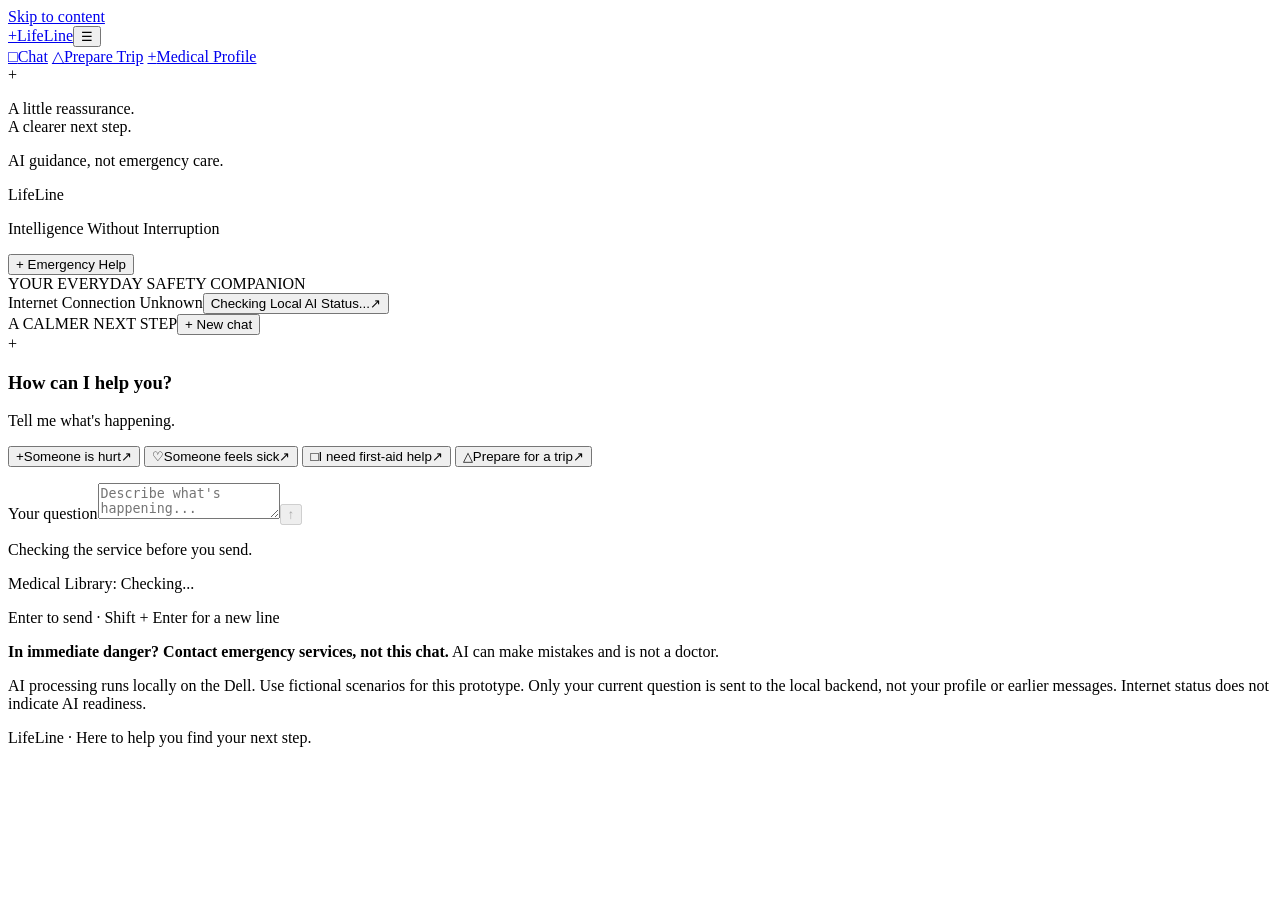
==== web/index.html @ e6ffdc16 "Add LifeLine frontend and local-only inference backend" ====
<!doctype html>
<html lang="en">
<head>
  <meta charset="utf-8">
  <meta name="viewport" content="width=device-width, initial-scale=1">
  <meta name="theme-color" content="#173e35">
  <title>LifeLine | Here to Help</title>
  <link rel="stylesheet" href="/assets/styles.css">
  <script src="/assets/api.js" defer></script>
  <script src="/assets/app.js" defer></script>
</head>
<body data-connectivity="unknown">
  <a class="skip-link" href="#main">Skip to content</a>
  <div class="app-shell" id="app-shell">
    <aside class="sidebar" aria-label="LifeLine navigation">
      <div class="sidebar-top"><a class="brand" href="#chat" aria-label="LifeLine Chat"><span class="brand-mark" aria-hidden="true">+</span><span class="brand-name">LifeLine</span></a><button id="sidebar-toggle" class="icon-button" type="button" aria-label="Collapse sidebar" aria-expanded="true" aria-controls="main-nav"><span aria-hidden="true">&#9776;</span></button></div>
      <nav id="main-nav" aria-label="Main navigation">
        <a class="nav-item active" href="#chat" data-screen="chat" aria-current="page"><span class="nav-icon" aria-hidden="true">&#9633;</span><span class="nav-label">Chat</span></a>
        <a class="nav-item" href="#trip" data-screen="trip"><span class="nav-icon" aria-hidden="true">&#9651;</span><span class="nav-label">Prepare Trip</span></a>
        <a class="nav-item" href="#profile" data-screen="profile"><span class="nav-icon" aria-hidden="true">+</span><span class="nav-label">Medical Profile</span></a>
      </nav>
      <div class="sidebar-bottom"><span class="sidebar-symbol" aria-hidden="true">+</span><p class="sidebar-note">A little reassurance.<br>A clearer next step.</p><p class="sidebar-note small">AI guidance, not emergency care.</p></div>
    </aside>
    <div class="workspace">
      <header class="topbar">
        <div class="header-brand"><span>LifeLine</span><p>Intelligence Without Interruption</p></div>
        <button class="emergency-button" id="emergency-open" type="button"><span aria-hidden="true">+</span> Emergency Help</button>
      </header>
      <main id="main" tabindex="-1">
        <div class="page-meta"><span id="page-label">YOUR EVERYDAY SAFETY COMPANION</span><div class="status-group"><span id="internet-label" class="internet-state">Internet Connection Unknown</span><button id="status-open" class="connection-state" type="button" aria-haspopup="dialog"><span class="status-dot" id="connection-state" data-ready="false" aria-hidden="true"></span><span id="connection-label" role="status">Checking Local AI Status...</span><span aria-hidden="true">&#8599;</span></button></div></div>
        <section id="screen-chat" class="screen" aria-label="Chat">
          <div class="chat-panel">
            <div class="chat-toolbar"><span class="eyebrow">A CALMER NEXT STEP</span><button class="text-button" id="clear-chat" type="button">+ New chat</button></div>
            <div class="chat-content">
              <section class="welcome" id="welcome" aria-labelledby="welcome-title"><div class="welcome-mark" aria-hidden="true">+</div><h1 id="welcome-title">How can I help you?</h1><p>Tell me what's happening.</p></section>
              <div class="starters" id="starters" aria-label="Quick actions">
                <button class="prompt" type="button" data-question="Someone is hurt. What details should I share to get general first-aid information?"><span class="prompt-icon" aria-hidden="true">+</span><span>Someone is hurt</span><span aria-hidden="true">&#8599;</span></button>
                <button class="prompt" type="button" data-question="Someone feels sick. What information would help you provide general guidance?"><span class="prompt-icon" aria-hidden="true">&#9825;</span><span>Someone feels sick</span><span aria-hidden="true">&#8599;</span></button>
                <button class="prompt" type="button" data-question="I need first-aid help. Where can I find verified information?"><span class="prompt-icon" aria-hidden="true">&#9633;</span><span>I need first-aid help</span><span aria-hidden="true">&#8599;</span></button>
                <button class="prompt" id="trip-shortcut" type="button"><span class="prompt-icon" aria-hidden="true">&#9651;</span><span>Prepare for a trip</span><span aria-hidden="true">&#8599;</span></button>
              </div>
              <section class="conversation" id="conversation" aria-label="Conversation" hidden><div id="messages" role="log" aria-label="Chat messages" aria-live="polite" aria-relevant="additions"></div></section>
            </div>
            <div class="composer-area">
              <p class="request-status" id="request-status" role="status"></p>
              <div class="error-box" id="request-error" role="alert" hidden><p id="error-detail"></p><button class="text-button" id="retry-question" type="button">Retry question</button></div>
              <form id="chat-form"><div class="composer"><label class="sr-only" for="question">Your question</label><textarea id="question" name="question" rows="2" maxlength="2000" placeholder="Describe what's happening..." aria-describedby="composer-help availability-detail"></textarea><button class="send-button" id="send-button" type="submit" aria-label="Send question" disabled><span aria-hidden="true">&#8593;</span></button></div></form>
              <p id="availability-detail" class="availability-detail" role="status">Checking the service before you send.</p>
              <p id="library-summary" class="availability-detail">Medical Library: Checking...</p>
              <p class="composer-help" id="composer-help">Enter to send &middot; Shift + Enter for a new line</p>
            </div>
          </div>
          <p class="safety-note"><strong>In immediate danger? Contact emergency services, not this chat.</strong> AI can make mistakes and is not a doctor.</p>
          <p class="privacy-note" id="privacy-note">AI processing runs locally on the Dell. Use fictional scenarios for this prototype. Only your current question is sent to the local backend, not your profile or earlier messages. Internet status does not indicate AI readiness.</p>
        </section>
        <section id="screen-trip" class="screen" aria-labelledby="trip-title" hidden>
          <div class="section-heading"><h1 id="trip-title">Prepare for Your Trip</h1><p>Tell LifeLine where you're going so your emergency information can be ready when you're offline.</p></div>
          <div class="content-card">
            <form id="trip-form"><label for="destination">Where are you headed? <span class="muted">(optional)</span></label><input id="destination" maxlength="120" autocomplete="off" placeholder="e.g. A weekend in Joshua Tree"><fieldset><legend>Choose an environment</legend><div class="environments">
              <label class="environment"><input type="radio" name="environment" value="Desert"><span class="environment-icon" aria-hidden="true">&#9728;</span><strong>Desert</strong><span>Hot days, dry terrain</span></label>
              <label class="environment"><input type="radio" name="environment" value="Snow"><span class="environment-icon" aria-hidden="true">&#10052;</span><strong>Snow</strong><span>Cold, ice and exposure</span></label>
              <label class="environment"><input type="radio" name="environment" value="Mountains"><span class="environment-icon" aria-hidden="true">&#9651;</span><strong>Mountains</strong><span>Altitude and remote trails</span></label>
              <label class="environment"><input type="radio" name="environment" value="Forest"><span class="environment-icon" aria-hidden="true">&#9827;</span><strong>Forest</strong><span>Woodland and wildlife</span></label>
              <label class="environment"><input type="radio" name="environment" value="Beach"><span class="environment-icon" aria-hidden="true">&#8776;</span><strong>Beach</strong><span>Sun, sand and water</span></label>
            </div></fieldset><button class="primary-button" id="prepare-trip" type="submit" disabled>Prepare Offline Information <span aria-hidden="true">&#8594;</span></button><p class="muted">Trip preparation is not yet available. Selections stay on this page only. Future trip packs will supplement the general library, not replace unrelated topics.</p></form>
            <div class="feature-notice" role="status"><strong>Preparation unavailable</strong><p id="trip-status">Trip preparation is not connected yet. Nothing has been downloaded or saved for offline use.</p></div>
            <section id="suggested-topics" hidden aria-labelledby="topics-title"><h2 id="topics-title">Suggested topics to research</h2><p class="muted">Planning ideas only, not a prepared safety pack or verified medical guidance.</p><ul id="topics-list" class="topic-list"></ul></section>
          </div>
        </section>
        <section id="screen-profile" class="screen" aria-labelledby="profile-title" hidden>
          <div class="section-heading"><span class="eyebrow">A PLACE FOR THE ESSENTIALS</span><h1 id="profile-title">Medical Profile <span class="demo-badge">FICTIONAL DEMO</span></h1><p>Try a profile with made-up details. Entirely optional.</p></div>
          <div class="content-card"><div class="feature-notice"><strong>Only in this page's memory</strong><p>Do not enter real personal or health information. Nothing here is uploaded, stored on your device, or used in AI answers. Reloading or closing this page clears the profile. This is not a medical record.</p></div>
            <form id="profile-form" autocomplete="off"><div class="profile-grid">
              <div><label for="profile-name">Name</label><input id="profile-name" name="name" maxlength="80" placeholder="e.g. Alex Example"></div>
              <div><label for="profile-age">Age</label><input id="profile-age" name="age" type="number" min="0" max="130" placeholder="e.g. 32"></div>
              <div><label for="profile-allergies">Allergies</label><textarea id="profile-allergies" name="allergies" rows="2" maxlength="500" placeholder="Fictional allergies"></textarea></div>
              <div><label for="profile-medications">Medications</label><textarea id="profile-medications" name="medications" rows="2" maxlength="500" placeholder="Fictional medications"></textarea></div>
              <div><label for="profile-conditions">Conditions</label><textarea id="profile-conditions" name="conditions" rows="2" maxlength="500" placeholder="Fictional conditions"></textarea></div>
              <div><label for="profile-contact">Emergency Contact</label><textarea id="profile-contact" name="contact" rows="2" maxlength="200" placeholder="A made-up name and number"></textarea></div>
            </div><div class="form-actions"><button class="primary-button" id="profile-save" type="submit">Keep demo profile</button><button class="text-button" id="profile-edit" type="button" hidden>Edit profile</button><button class="text-button" id="profile-clear" type="button">Remove profile</button></div><p id="profile-summary" class="muted" role="status">No profile kept. Use fictional details only.</p></form>
          </div>
        </section>
      </main>
      <footer>LifeLine <span aria-hidden="true">&middot;</span> Here to help you find your next step.</footer>
    </div>
  </div>
  <dialog id="emergency-dialog" aria-labelledby="emergency-title" aria-describedby="emergency-description"><div class="dialog-top"><h2 id="emergency-title">Get emergency help</h2><button id="emergency-close" class="close-button" type="button" aria-label="Close emergency help">&times;</button></div><p id="emergency-description">If someone is in immediate danger, contact emergency services now. Do not wait for an AI response.</p><a class="call-button" href="tel:911">Call 911 (United States)</a><p><strong>Calling requires a working phone or supported calling app and available communication service.</strong> This link only opens your dialer. You must place the call yourself.</p><p>Outside the US, use your local emergency number. LifeLine does not place calls automatically, contact responders, or share your location. Offline AI does not provide a phone connection.</p></dialog>
  <dialog id="status-dialog" aria-labelledby="status-title"><div class="dialog-top"><h2 id="status-title">Connection &amp; readiness</h2><button id="status-close" class="close-button" type="button" aria-label="Close connection details">&times;</button></div><p id="status-explanation">Waiting for backend status.</p><dl class="resource-list"><div><dt>Local AI</dt><dd id="local-state">Not verified</dd></div><div><dt>Model</dt><dd id="model-name">Not verified</dd></div><div><dt>Medical Library</dt><dd id="references-state">Not verified</dd></div></dl><strong id="offline-label">Offline readiness unverified</strong><p>Internet access cannot currently be confirmed. Background colors indicate internet connectivity only, not AI readiness. Local AI and medical references are checked separately. AI availability does not mean emergency communication is available.</p><button id="refresh-status" class="text-button" type="button">Refresh status</button></dialog>
</body>
</html>
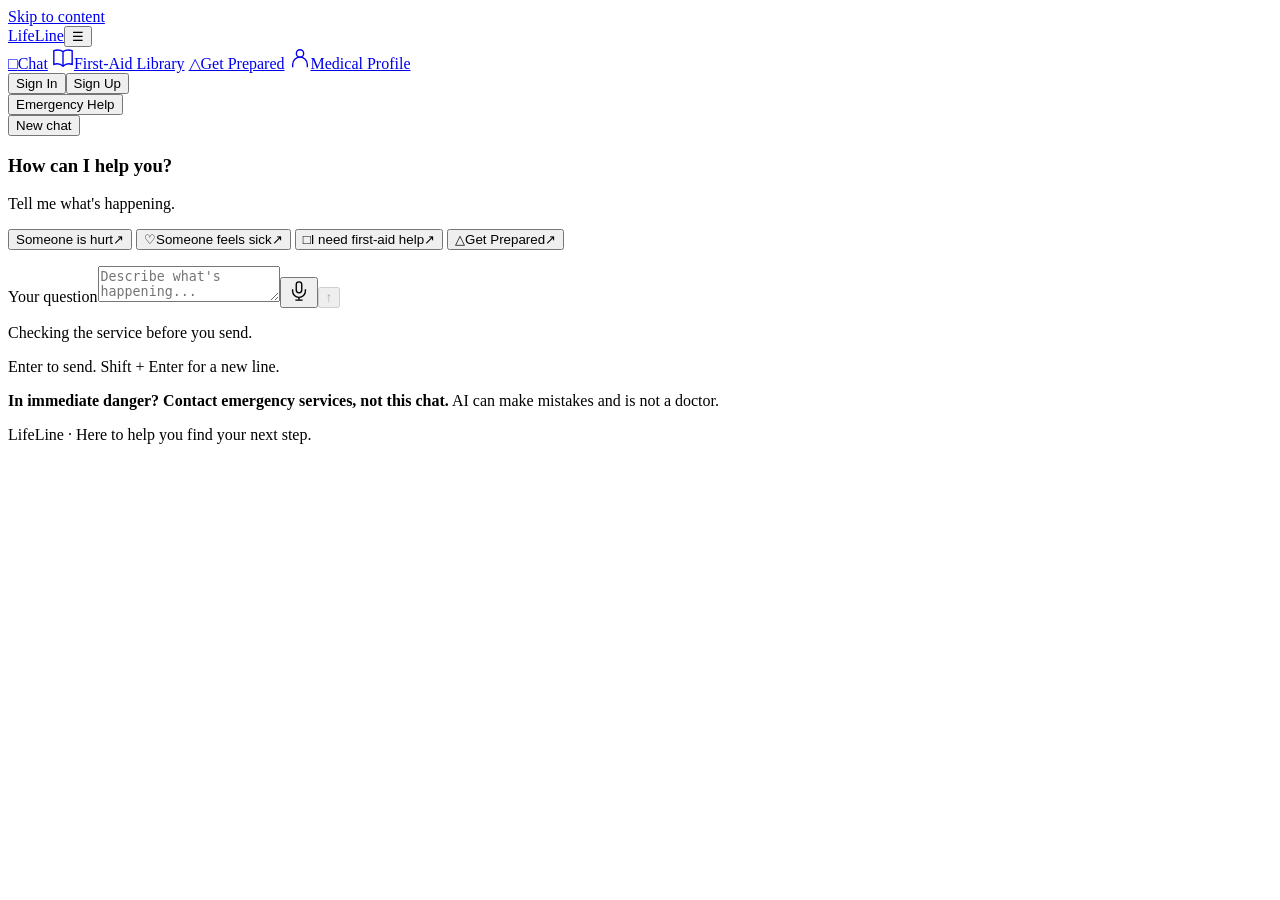
==== commit 24bbbdeb: "Integrate local Qwen chat and expand LifeLine offline interface" ====
--- a/web/index.html
+++ b/web/index.html
@@ -5,67 +5,106 @@
   <meta name="viewport" content="width=device-width, initial-scale=1">
   <meta name="theme-color" content="#173e35">
   <title>LifeLine | Here to Help</title>
+  <link rel="manifest" href="/assets/manifest.webmanifest">
+  <link rel="icon" type="image/svg+xml" href="/assets/icons/lifeline.svg">
   <link rel="stylesheet" href="/assets/styles.css">
   <script src="/assets/api.js" defer></script>
+  <script src="/assets/preparedness-library.js" defer></script>
+  <script src="/assets/preparedness.js" defer></script>
+  <script src="/assets/medical-library.js" defer></script>
+  <script src="/assets/voice.js" defer></script>
+  <script src="/assets/response.js" defer></script>
   <script src="/assets/app.js" defer></script>
+  <script src="/assets/pwa.js" defer></script>
 </head>
 <body data-connectivity="unknown">
   <a class="skip-link" href="#main">Skip to content</a>
   <div class="app-shell" id="app-shell">
     <aside class="sidebar" aria-label="LifeLine navigation">
-      <div class="sidebar-top"><a class="brand" href="#chat" aria-label="LifeLine Chat"><span class="brand-mark" aria-hidden="true">+</span><span class="brand-name">LifeLine</span></a><button id="sidebar-toggle" class="icon-button" type="button" aria-label="Collapse sidebar" aria-expanded="true" aria-controls="main-nav"><span aria-hidden="true">&#9776;</span></button></div>
+      <div class="sidebar-top"><a class="brand" href="#chat" aria-label="LifeLine Chat"><span class="brand-name">LifeLine</span></a><button id="sidebar-toggle" class="icon-button" type="button" aria-label="Collapse sidebar" aria-expanded="true" aria-controls="main-nav"><span aria-hidden="true">&#9776;</span></button></div>
       <nav id="main-nav" aria-label="Main navigation">
         <a class="nav-item active" href="#chat" data-screen="chat" aria-current="page"><span class="nav-icon" aria-hidden="true">&#9633;</span><span class="nav-label">Chat</span></a>
-        <a class="nav-item" href="#trip" data-screen="trip"><span class="nav-icon" aria-hidden="true">&#9651;</span><span class="nav-label">Prepare Trip</span></a>
-        <a class="nav-item" href="#profile" data-screen="profile"><span class="nav-icon" aria-hidden="true">+</span><span class="nav-label">Medical Profile</span></a>
+        <a class="nav-item" href="#library" data-screen="library"><svg class="nav-icon" aria-hidden="true" viewBox="0 0 24 24" width="22" height="22" fill="none" stroke="currentColor" stroke-width="1.5"><path d="M12 5v16M12 5C9 3 5 3 2 4v15c3-1 7-1 10 2 3-3 7-3 10-2V4c-3-1-7-1-10 1Z"/></svg><span class="nav-label">First-Aid Library</span></a>
+        <a class="nav-item" href="#prepared" data-screen="prepared"><span class="nav-icon" aria-hidden="true">&#9651;</span><span class="nav-label">Get Prepared</span></a>
+        <a class="nav-item" href="#profile" data-screen="profile"><svg class="nav-icon" aria-hidden="true" viewBox="0 0 24 24" width="22" height="22" fill="none" stroke="currentColor" stroke-width="1.5"><circle cx="12" cy="7" r="4"/><path d="M4 22v-3a8 8 0 0 1 16 0v3"/></svg><span class="nav-label">Medical Profile</span></a>
       </nav>
-      <div class="sidebar-bottom"><span class="sidebar-symbol" aria-hidden="true">+</span><p class="sidebar-note">A little reassurance.<br>A clearer next step.</p><p class="sidebar-note small">AI guidance, not emergency care.</p></div>
     </aside>
     <div class="workspace">
       <header class="topbar">
-        <div class="header-brand"><span>LifeLine</span><p>Intelligence Without Interruption</p></div>
-        <button class="emergency-button" id="emergency-open" type="button"><span aria-hidden="true">+</span> Emergency Help</button>
+        <div class="account-actions" aria-label="Demo account options"><button class="text-button" id="sign-in-open" type="button">Sign In</button><button class="primary-button" id="sign-up-open" type="button">Sign Up</button></div>
+        <button class="emergency-button" id="emergency-open" type="button">Emergency Help</button>
       </header>
       <main id="main" tabindex="-1">
-        <div class="page-meta"><span id="page-label">YOUR EVERYDAY SAFETY COMPANION</span><div class="status-group"><span id="internet-label" class="internet-state">Internet Connection Unknown</span><button id="status-open" class="connection-state" type="button" aria-haspopup="dialog"><span class="status-dot" id="connection-state" data-ready="false" aria-hidden="true"></span><span id="connection-label" role="status">Checking Local AI Status...</span><span aria-hidden="true">&#8599;</span></button></div></div>
+        <div class="page-meta"><span id="page-label" hidden></span><div class="status-group" hidden><span id="internet-label" class="internet-state">Internet Connection Unknown</span><button id="status-open" class="connection-state" type="button" aria-haspopup="dialog"><span class="status-dot" id="connection-state" data-ready="false" aria-hidden="true"></span><span id="connection-label" role="status">Checking Local AI Status...</span><span aria-hidden="true">&#8599;</span></button></div></div>
         <section id="screen-chat" class="screen" aria-label="Chat">
           <div class="chat-panel">
-            <div class="chat-toolbar"><span class="eyebrow">A CALMER NEXT STEP</span><button class="text-button" id="clear-chat" type="button">+ New chat</button></div>
+            <div class="chat-toolbar"><button class="text-button" id="clear-chat" type="button">New chat</button></div>
             <div class="chat-content">
-              <section class="welcome" id="welcome" aria-labelledby="welcome-title"><div class="welcome-mark" aria-hidden="true">+</div><h1 id="welcome-title">How can I help you?</h1><p>Tell me what's happening.</p></section>
+              <section class="welcome" id="welcome" aria-labelledby="welcome-title"><h1 id="welcome-title">How can I help you?</h1><p>Tell me what's happening.</p></section>
               <div class="starters" id="starters" aria-label="Quick actions">
-                <button class="prompt" type="button" data-question="Someone is hurt. What details should I share to get general first-aid information?"><span class="prompt-icon" aria-hidden="true">+</span><span>Someone is hurt</span><span aria-hidden="true">&#8599;</span></button>
+                <button class="prompt" type="button" data-question="Someone is hurt. What details should I share to get general first-aid information?"><span>Someone is hurt</span><span aria-hidden="true">&#8599;</span></button>
                 <button class="prompt" type="button" data-question="Someone feels sick. What information would help you provide general guidance?"><span class="prompt-icon" aria-hidden="true">&#9825;</span><span>Someone feels sick</span><span aria-hidden="true">&#8599;</span></button>
                 <button class="prompt" type="button" data-question="I need first-aid help. Where can I find verified information?"><span class="prompt-icon" aria-hidden="true">&#9633;</span><span>I need first-aid help</span><span aria-hidden="true">&#8599;</span></button>
-                <button class="prompt" id="trip-shortcut" type="button"><span class="prompt-icon" aria-hidden="true">&#9651;</span><span>Prepare for a trip</span><span aria-hidden="true">&#8599;</span></button>
+                <button class="prompt" id="prepared-shortcut" type="button"><span class="prompt-icon" aria-hidden="true">&#9651;</span><span>Get Prepared</span><span aria-hidden="true">&#8599;</span></button>
               </div>
               <section class="conversation" id="conversation" aria-label="Conversation" hidden><div id="messages" role="log" aria-label="Chat messages" aria-live="polite" aria-relevant="additions"></div></section>
             </div>
             <div class="composer-area">
+              <div class="ai-loading" id="ai-loading" hidden>
+                <p class="ai-loading-title" id="ai-loading-title" role="status">LifeLine AI is preparing your answer...</p>
+                <div class="ai-loading-meta"><span id="ai-progress-label">Estimated progress</span><span id="ai-elapsed">0 seconds elapsed</span></div>
+                <div class="ai-progress" id="ai-progress" role="progressbar" aria-labelledby="ai-progress-label" aria-describedby="ai-progress-note" aria-valuemin="0" aria-valuemax="100" aria-valuenow="0" aria-valuetext="Time-based estimate, not model completion"><span id="ai-progress-fill"></span></div>
+                <p class="ai-loading-note" id="ai-progress-note">Time-based estimate, not model completion. Local CPU generation can take a few minutes.</p>
+              </div>
               <p class="request-status" id="request-status" role="status"></p>
               <div class="error-box" id="request-error" role="alert" hidden><p id="error-detail"></p><button class="text-button" id="retry-question" type="button">Retry question</button></div>
-              <form id="chat-form"><div class="composer"><label class="sr-only" for="question">Your question</label><textarea id="question" name="question" rows="2" maxlength="2000" placeholder="Describe what's happening..." aria-describedby="composer-help availability-detail"></textarea><button class="send-button" id="send-button" type="submit" aria-label="Send question" disabled><span aria-hidden="true">&#8593;</span></button></div></form>
+              <form id="chat-form"><div class="composer"><label class="sr-only" for="question">Your question</label><textarea id="question" name="question" rows="2" maxlength="2000" placeholder="Describe what's happening..." aria-describedby="composer-help availability-detail"></textarea><button class="voice-button" id="voice-open" type="button" aria-label="Open voice input" aria-haspopup="dialog"><svg aria-hidden="true" viewBox="0 0 24 24" width="22" height="22" fill="none" stroke="currentColor" stroke-width="1.5"><rect x="9" y="2" width="6" height="12" rx="3"/><path d="M5 10v2a7 7 0 0 0 14 0v-2M12 19v3M8 22h8"/></svg></button><button class="send-button" id="send-button" type="submit" aria-label="Send question" disabled><span aria-hidden="true">&#8593;</span></button></div></form>
               <p id="availability-detail" class="availability-detail" role="status">Checking the service before you send.</p>
-              <p id="library-summary" class="availability-detail">Medical Library: Checking...</p>
-              <p class="composer-help" id="composer-help">Enter to send &middot; Shift + Enter for a new line</p>
+              <p id="library-summary" class="availability-detail" hidden></p>
+              <p class="sr-only" id="composer-help">Enter to send. Shift + Enter for a new line.</p>
             </div>
           </div>
           <p class="safety-note"><strong>In immediate danger? Contact emergency services, not this chat.</strong> AI can make mistakes and is not a doctor.</p>
-          <p class="privacy-note" id="privacy-note">AI processing runs locally on the Dell. Use fictional scenarios for this prototype. Only your current question is sent to the local backend, not your profile or earlier messages. Internet status does not indicate AI readiness.</p>
         </section>
-        <section id="screen-trip" class="screen" aria-labelledby="trip-title" hidden>
-          <div class="section-heading"><h1 id="trip-title">Prepare for Your Trip</h1><p>Tell LifeLine where you're going so your emergency information can be ready when you're offline.</p></div>
-          <div class="content-card">
-            <form id="trip-form"><label for="destination">Where are you headed? <span class="muted">(optional)</span></label><input id="destination" maxlength="120" autocomplete="off" placeholder="e.g. A weekend in Joshua Tree"><fieldset><legend>Choose an environment</legend><div class="environments">
+        <section id="screen-library" class="screen" aria-labelledby="library-title" hidden>
+          <div class="section-heading"><h1 id="library-title">Find helpful first-aid information even without internet</h1></div>
+          <p id="library-status" role="status">First-aid library status is unknown.</p>
+          <div id="library-browse">
+            <label for="library-search">Search the local library</label><input id="library-search" type="search" placeholder="Search first-aid information" disabled aria-describedby="library-empty">
+            <div id="library-categories" class="library-categories" role="group" aria-label="Filter by category"></div>
+            <p id="library-empty" role="status">No completed first-aid articles are available on this device.</p>
+            <div id="library-cards" class="library-cards"></div>
+          </div>
+          <div id="library-detail" hidden><button id="library-back" class="text-button" type="button">Back to library</button><article id="library-article" class="content-card" tabindex="-1"></article></div>
+        </section>
+        <section id="screen-prepared" class="screen" aria-labelledby="prepared-title" hidden>
+          <div class="section-heading"><span class="eyebrow">PACK WITH A REFERENCE, NOT A GUESS</span><h1 id="prepared-title">Get Prepared</h1><p>A practical supply checklist based on the National Park Service's Ten Essentials. No AI required.</p></div>
+          <div class="feature-notice"><strong>Bundled preparedness library</strong><p>This checklist and source notes are included with this web app, separate from the backend Medical Library and its readiness status. No internet or AI requests are needed for this feature. After offline app setup finishes, this interface and checklist can reopen without the server. AI and emergency calling are not provided by the offline cache.</p></div>
+          <div class="content-card prepared-checklist">
+            <div class="prepared-heading"><h2>Your supply checklist</h2><span id="prepared-count" role="status">0 of 12 packed</span></div>
+            <p id="prepared-summary" role="status">Baseline checklist. No planning choices applied.</p>
+            <p>Quantities not calculated; plan for your group, duration and local conditions.</p>
+            <p class="muted">All categories remain visible. Activity-specific supplies are marked for consideration, not automatically selected or excluded. Checking a box records packing progress, not safety or readiness.</p>
+            <ul id="prepared-items" class="prepared-items" aria-label="Supply categories"></ul>
+            <div class="form-actions"><button id="prepared-save" class="primary-button" type="button">Save progress</button><button id="prepared-clear" class="text-button" type="button">Clear saved progress</button></div>
+            <p class="muted">Privacy: Save progress stores only checked item IDs and the library version on this browser. Planning choices and free text are not saved or sent anywhere. Saved checkmarks restore automatically on reload; this may be a shared device.</p>
+            <p id="prepared-storage-status" role="status">Progress is not saved until you choose Save progress.</p>
+          </div>
+          <div class="content-card prepared-planning">
+            <h2>Your planning context</h2><p class="muted">Optional context only, not personalized advice. Do not enter personal, location-identifying or health information. Choices stay in this page's memory only.</p>
+            <form id="prepared-form" autocomplete="off"><fieldset><legend>Choose an environment <span class="muted">(optional)</span></legend><div class="environments">
               <label class="environment"><input type="radio" name="environment" value="Desert"><span class="environment-icon" aria-hidden="true">&#9728;</span><strong>Desert</strong><span>Hot days, dry terrain</span></label>
               <label class="environment"><input type="radio" name="environment" value="Snow"><span class="environment-icon" aria-hidden="true">&#10052;</span><strong>Snow</strong><span>Cold, ice and exposure</span></label>
               <label class="environment"><input type="radio" name="environment" value="Mountains"><span class="environment-icon" aria-hidden="true">&#9651;</span><strong>Mountains</strong><span>Altitude and remote trails</span></label>
               <label class="environment"><input type="radio" name="environment" value="Forest"><span class="environment-icon" aria-hidden="true">&#9827;</span><strong>Forest</strong><span>Woodland and wildlife</span></label>
               <label class="environment"><input type="radio" name="environment" value="Beach"><span class="environment-icon" aria-hidden="true">&#8776;</span><strong>Beach</strong><span>Sun, sand and water</span></label>
-            </div></fieldset><button class="primary-button" id="prepare-trip" type="submit" disabled>Prepare Offline Information <span aria-hidden="true">&#8594;</span></button><p class="muted">Trip preparation is not yet available. Selections stay on this page only. Future trip packs will supplement the general library, not replace unrelated topics.</p></form>
-            <div class="feature-notice" role="status"><strong>Preparation unavailable</strong><p id="trip-status">Trip preparation is not connected yet. Nothing has been downloaded or saved for offline use.</p></div>
-            <section id="suggested-topics" hidden aria-labelledby="topics-title"><h2 id="topics-title">Suggested topics to research</h2><p class="muted">Planning ideas only, not a prepared safety pack or verified medical guidance.</p><ul id="topics-list" class="topic-list"></ul></section>
+            </div></fieldset>
+              <div class="prepared-fields"><div><label for="prepared-description">Custom environment description <span class="muted">(optional)</span></label><input id="prepared-description" maxlength="200" placeholder="e.g. Open terrain with little shade"></div><div><label for="prepared-activity">Planned activity <span class="muted">(optional)</span></label><input id="prepared-activity" maxlength="120" placeholder="e.g. Walking marked trails"></div><div><label for="prepared-days">Duration in days</label><input id="prepared-days" type="number" min="1" max="365" step="1" value="1" required></div></div>
+              <div class="form-actions"><button class="primary-button" type="submit">Show my checklist</button><button type="button" disabled aria-describedby="prepared-ai-note">Personalize with local AI</button></div>
+              <p id="prepared-ai-note" class="muted">Not connected. Future local ExecuTorch personalization has no configured endpoint. No AI answer is generated; the source-backed checklist above is usable now.</p>
+            </form>
           </div>
+          <div class="content-card prepared-source" id="prepared-source"><h2>Source &amp; limits</h2><p id="prepared-source-detail"></p><p id="prepared-source-url"></p><p id="prepared-source-link"></p><p>The checklist and per-item paraphrases are readable here without internet. This is a small NPS-based supply library, not clinical verification or a complete list for every activity. Risky tools and fire supplies are omitted.</p><p><strong>Plan with a responsible adult or qualified local adviser.</strong> Check local weather, access rules and activity-specific requirements. This checklist cannot guarantee preparedness or safety. The first aid category is a supply reminder, not first aid or medical instructions.</p></div>
         </section>
         <section id="screen-profile" class="screen" aria-labelledby="profile-title" hidden>
           <div class="section-heading"><span class="eyebrow">A PLACE FOR THE ESSENTIALS</span><h1 id="profile-title">Medical Profile <span class="demo-badge">FICTIONAL DEMO</span></h1><p>Try a profile with made-up details. Entirely optional.</p></div>
@@ -84,7 +123,19 @@
       <footer>LifeLine <span aria-hidden="true">&middot;</span> Here to help you find your next step.</footer>
     </div>
   </div>
-  <dialog id="emergency-dialog" aria-labelledby="emergency-title" aria-describedby="emergency-description"><div class="dialog-top"><h2 id="emergency-title">Get emergency help</h2><button id="emergency-close" class="close-button" type="button" aria-label="Close emergency help">&times;</button></div><p id="emergency-description">If someone is in immediate danger, contact emergency services now. Do not wait for an AI response.</p><a class="call-button" href="tel:911">Call 911 (United States)</a><p><strong>Calling requires a working phone or supported calling app and available communication service.</strong> This link only opens your dialer. You must place the call yourself.</p><p>Outside the US, use your local emergency number. LifeLine does not place calls automatically, contact responders, or share your location. Offline AI does not provide a phone connection.</p></dialog>
-  <dialog id="status-dialog" aria-labelledby="status-title"><div class="dialog-top"><h2 id="status-title">Connection &amp; readiness</h2><button id="status-close" class="close-button" type="button" aria-label="Close connection details">&times;</button></div><p id="status-explanation">Waiting for backend status.</p><dl class="resource-list"><div><dt>Local AI</dt><dd id="local-state">Not verified</dd></div><div><dt>Model</dt><dd id="model-name">Not verified</dd></div><div><dt>Medical Library</dt><dd id="references-state">Not verified</dd></div></dl><strong id="offline-label">Offline readiness unverified</strong><p>Internet access cannot currently be confirmed. Background colors indicate internet connectivity only, not AI readiness. Local AI and medical references are checked separately. AI availability does not mean emergency communication is available.</p><button id="refresh-status" class="text-button" type="button">Refresh status</button></dialog>
+  <dialog id="emergency-dialog" aria-labelledby="emergency-title" aria-describedby="emergency-description"><div class="dialog-top"><h2 id="emergency-title">Get emergency help</h2><button id="emergency-close" class="close-button" type="button" aria-label="Close emergency help">&times;</button></div><p id="emergency-description">If someone is in immediate danger, contact emergency services now. Do not wait for an AI response.</p><a class="call-button" href="tel:911">Call 911 (United States)</a><p><strong>Calling requires a working phone or supported calling app and available communication service.</strong> This link only opens your dialer. You must place the call yourself.</p><p>Outside the US, use your local emergency number. LifeLine does not place calls automatically, contact responders, or share your location. Offline AI does not provide a phone connection.</p><button id="emergency-library" class="primary-button" type="button">Open First-Aid Library</button></dialog>
+  <dialog id="status-dialog" aria-labelledby="status-title"><div class="dialog-top"><h2 id="status-title">Connection &amp; readiness</h2><button id="status-close" class="close-button" type="button" aria-label="Close connection details">&times;</button></div><p id="status-explanation">Waiting for backend status.</p><dl class="resource-list"><div><dt>Local AI</dt><dd id="local-state">Not verified</dd></div><div><dt>Model</dt><dd id="model-name">Not verified</dd></div><div><dt>Medical Library</dt><dd id="references-state">Not verified</dd></div></dl><strong id="offline-label">Offline readiness unverified</strong><p>Internet access cannot currently be confirmed. Local AI and medical references are checked separately. AI availability does not mean emergency communication is available.</p><button id="refresh-status" class="text-button" type="button">Refresh status</button></dialog>
+  <dialog id="voice-dialog" aria-labelledby="voice-title" aria-describedby="voice-status"><div class="dialog-top"><h2 id="voice-title">Voice input</h2><button id="voice-close" class="close-button" type="button" aria-label="Close voice input">&times;</button></div><p id="voice-status" role="status">Offline voice input is not ready yet.</p><p id="voice-permission">Microphone access has not been requested. You can still type your question.</p><div class="form-actions"><button id="voice-start" class="primary-button" type="button" disabled>Start recording</button><button id="voice-stop" class="primary-button" type="button" hidden>Stop recording</button><button id="voice-cancel" class="text-button" type="button" hidden>Cancel recording</button></div><div id="voice-review" hidden><h3>Review your transcript</h3><p id="voice-transcript"></p><button id="voice-insert" class="primary-button" type="button">Insert into chat</button></div><p class="muted">Audio stays in memory and is discarded after use. Nothing is sent automatically.</p></dialog>
+  <dialog id="account-dialog" aria-labelledby="account-title" aria-describedby="account-description">
+    <div class="dialog-top"><h2 id="account-title">Sign In</h2><button id="account-close" class="close-button" type="button" aria-label="Close account form">&times;</button></div>
+    <p id="account-description"><span class="demo-badge">DEMO ONLY</span> Use made-up details, never a real password. No account is created and nothing is sent or saved. You can use LifeLine without signing in.</p>
+    <form id="account-form" autocomplete="off">
+      <div id="account-name-field" hidden><label for="account-name">Fictional name</label><input id="account-name" maxlength="80" autocomplete="off" placeholder="Alex Example"></div>
+      <label for="account-email">Fictional email</label><input id="account-email" type="email" maxlength="120" autocomplete="off" placeholder="alex@example.com" required>
+      <label for="account-password">Made-up demo password</label><input id="account-password" type="password" maxlength="128" autocomplete="off" placeholder="Do not use a real password" required>
+      <div class="form-actions"><button class="primary-button" id="account-submit" type="submit">Preview Sign In</button><button class="text-button" id="account-switch" type="button">Try Sign Up instead</button></div>
+      <p id="account-feedback" role="status" class="muted"></p>
+    </form>
+  </dialog>
 </body>
 </html>
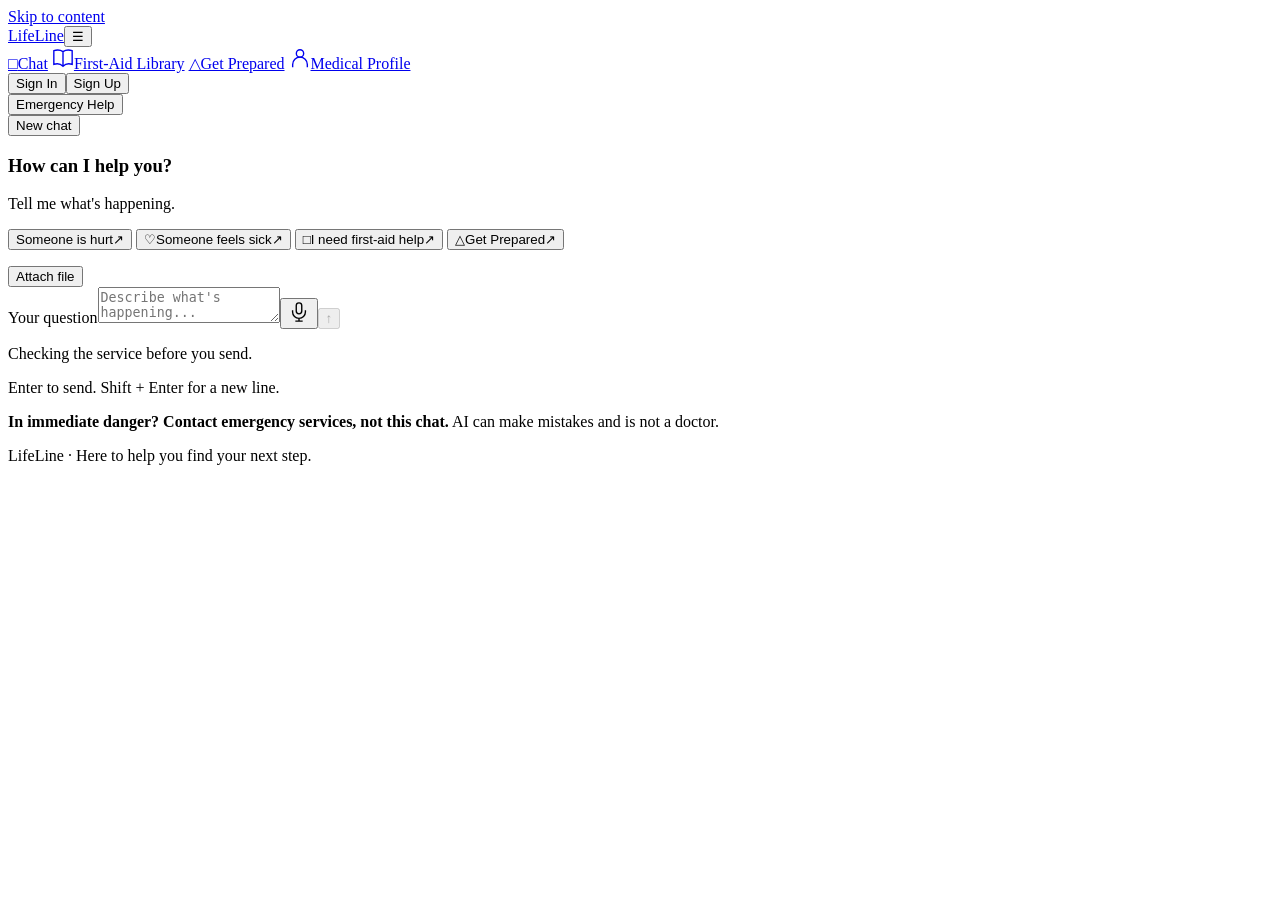
==== commit 18ffc6d6: "Add standalone offline library and refine LifeLine frontend" ====
--- a/web/index.html
+++ b/web/index.html
@@ -14,6 +14,7 @@
   <script src="/assets/medical-library.js" defer></script>
   <script src="/assets/voice.js" defer></script>
   <script src="/assets/response.js" defer></script>
+  <script src="/assets/attachment.js" defer></script>
   <script src="/assets/app.js" defer></script>
   <script src="/assets/pwa.js" defer></script>
 </head>
@@ -58,6 +59,10 @@
               </div>
               <p class="request-status" id="request-status" role="status"></p>
               <div class="error-box" id="request-error" role="alert" hidden><p id="error-detail"></p><button class="text-button" id="retry-question" type="button">Retry question</button></div>
+              <div class="attachment-preview" id="attachment-preview" hidden><span id="attachment-name"></span><button id="attachment-remove" class="text-button" type="button">Remove file</button><p>Local preview only. This file is not sent to or read by the AI. Sending submits only your typed question.</p></div>
+              <p id="attachment-status" class="muted" role="status"></p>
+              <input id="chat-file" type="file" hidden>
+              <button id="attachment-open" class="text-button" type="button" aria-describedby="attachment-status" aria-label="Attach a file (local preview only)">Attach file</button>
               <form id="chat-form"><div class="composer"><label class="sr-only" for="question">Your question</label><textarea id="question" name="question" rows="2" maxlength="2000" placeholder="Describe what's happening..." aria-describedby="composer-help availability-detail"></textarea><button class="voice-button" id="voice-open" type="button" aria-label="Open voice input" aria-haspopup="dialog"><svg aria-hidden="true" viewBox="0 0 24 24" width="22" height="22" fill="none" stroke="currentColor" stroke-width="1.5"><rect x="9" y="2" width="6" height="12" rx="3"/><path d="M5 10v2a7 7 0 0 0 14 0v-2M12 19v3M8 22h8"/></svg></button><button class="send-button" id="send-button" type="submit" aria-label="Send question" disabled><span aria-hidden="true">&#8593;</span></button></div></form>
               <p id="availability-detail" class="availability-detail" role="status">Checking the service before you send.</p>
               <p id="library-summary" class="availability-detail" hidden></p>
@@ -67,56 +72,58 @@
           <p class="safety-note"><strong>In immediate danger? Contact emergency services, not this chat.</strong> AI can make mistakes and is not a doctor.</p>
         </section>
         <section id="screen-library" class="screen" aria-labelledby="library-title" hidden>
-          <div class="section-heading"><h1 id="library-title">Find helpful first-aid information even without internet</h1></div>
-          <p id="library-status" role="status">First-aid library status is unknown.</p>
+          <div class="section-heading"><h1 id="library-title">First-Aid Library</h1><p>Medical information summaries available offline.</p></div>
+          <p class="feature-notice">In immediate danger, contact emergency services now. Do not wait for this library or AI. These summaries are not complete first-aid protocols and do not replace professional medical care. Phone numbers in the source summaries, including 1-800-222-1222 for poison control, are for the United States; outside the US, use local emergency and poison-control services. Calling requires an available phone connection.</p>
+          <p id="library-status" role="status">Loading local medical information summaries...</p>
           <div id="library-browse">
-            <label for="library-search">Search the local library</label><input id="library-search" type="search" placeholder="Search first-aid information" disabled aria-describedby="library-empty">
+            <label for="library-search">Search the local library</label><input id="library-search" type="search" placeholder="Search titles or summary keywords" disabled aria-describedby="library-results">
             <div id="library-categories" class="library-categories" role="group" aria-label="Filter by category"></div>
-            <p id="library-empty" role="status">No completed first-aid articles are available on this device.</p>
+            <div id="library-alphabet" class="library-categories" role="group" aria-label="Filter by title initial"></div>
+            <p id="library-results" role="status"></p>
+            <p id="library-empty" role="status" hidden>No matching medical information found.</p>
             <div id="library-cards" class="library-cards"></div>
           </div>
           <div id="library-detail" hidden><button id="library-back" class="text-button" type="button">Back to library</button><article id="library-article" class="content-card" tabindex="-1"></article></div>
         </section>
         <section id="screen-prepared" class="screen" aria-labelledby="prepared-title" hidden>
-          <div class="section-heading"><span class="eyebrow">PACK WITH A REFERENCE, NOT A GUESS</span><h1 id="prepared-title">Get Prepared</h1><p>A practical supply checklist based on the National Park Service's Ten Essentials. No AI required.</p></div>
-          <div class="feature-notice"><strong>Bundled preparedness library</strong><p>This checklist and source notes are included with this web app, separate from the backend Medical Library and its readiness status. No internet or AI requests are needed for this feature. After offline app setup finishes, this interface and checklist can reopen without the server. AI and emergency calling are not provided by the offline cache.</p></div>
-          <div class="content-card prepared-checklist">
-            <div class="prepared-heading"><h2>Your supply checklist</h2><span id="prepared-count" role="status">0 of 12 packed</span></div>
-            <p id="prepared-summary" role="status">Baseline checklist. No planning choices applied.</p>
-            <p>Quantities not calculated; plan for your group, duration and local conditions.</p>
-            <p class="muted">All categories remain visible. Activity-specific supplies are marked for consideration, not automatically selected or excluded. Checking a box records packing progress, not safety or readiness.</p>
-            <ul id="prepared-items" class="prepared-items" aria-label="Supply categories"></ul>
-            <div class="form-actions"><button id="prepared-save" class="primary-button" type="button">Save progress</button><button id="prepared-clear" class="text-button" type="button">Clear saved progress</button></div>
-            <p class="muted">Privacy: Save progress stores only checked item IDs and the library version on this browser. Planning choices and free text are not saved or sent anywhere. Saved checkmarks restore automatically on reload; this may be a shared device.</p>
-            <p id="prepared-storage-status" role="status">Progress is not saved until you choose Save progress.</p>
-          </div>
+          <div class="section-heading"><h1 id="prepared-title">Get Prepared</h1></div>
           <div class="content-card prepared-planning">
-            <h2>Your planning context</h2><p class="muted">Optional context only, not personalized advice. Do not enter personal, location-identifying or health information. Choices stay in this page's memory only.</p>
-            <form id="prepared-form" autocomplete="off"><fieldset><legend>Choose an environment <span class="muted">(optional)</span></legend><div class="environments">
-              <label class="environment"><input type="radio" name="environment" value="Desert"><span class="environment-icon" aria-hidden="true">&#9728;</span><strong>Desert</strong><span>Hot days, dry terrain</span></label>
-              <label class="environment"><input type="radio" name="environment" value="Snow"><span class="environment-icon" aria-hidden="true">&#10052;</span><strong>Snow</strong><span>Cold, ice and exposure</span></label>
-              <label class="environment"><input type="radio" name="environment" value="Mountains"><span class="environment-icon" aria-hidden="true">&#9651;</span><strong>Mountains</strong><span>Altitude and remote trails</span></label>
-              <label class="environment"><input type="radio" name="environment" value="Forest"><span class="environment-icon" aria-hidden="true">&#9827;</span><strong>Forest</strong><span>Woodland and wildlife</span></label>
-              <label class="environment"><input type="radio" name="environment" value="Beach"><span class="environment-icon" aria-hidden="true">&#8776;</span><strong>Beach</strong><span>Sun, sand and water</span></label>
-            </div></fieldset>
-              <div class="prepared-fields"><div><label for="prepared-description">Custom environment description <span class="muted">(optional)</span></label><input id="prepared-description" maxlength="200" placeholder="e.g. Open terrain with little shade"></div><div><label for="prepared-activity">Planned activity <span class="muted">(optional)</span></label><input id="prepared-activity" maxlength="120" placeholder="e.g. Walking marked trails"></div><div><label for="prepared-days">Duration in days</label><input id="prepared-days" type="number" min="1" max="365" step="1" value="1" required></div></div>
-              <div class="form-actions"><button class="primary-button" type="submit">Show my checklist</button><button type="button" disabled aria-describedby="prepared-ai-note">Personalize with local AI</button></div>
-              <p id="prepared-ai-note" class="muted">Not connected. Future local ExecuTorch personalization has no configured endpoint. No AI answer is generated; the source-backed checklist above is usable now.</p>
+            <h2>Tell us about your trip</h2>
+            <p class="muted">Describe where you're going, what you'll do, and how long you'll be away. Use fictional details for testing.</p>
+            <div id="prepared-messages" role="log" aria-label="Trip planning conversation" aria-live="polite"></div>
+            <form id="prepared-form" autocomplete="off">
+              <div class="composer"><label class="sr-only" for="prepared-message">Describe your trip</label><textarea id="prepared-message" rows="3" maxlength="2000" placeholder="I'm hiking in a desert for three days..." aria-describedby="prepared-ai-note"></textarea><button id="prepared-send" class="send-button" type="submit" aria-label="Send trip description"><span aria-hidden="true">&#8593;</span></button></div>
+              <p id="prepared-ai-note" class="sr-only" role="status">Trip notes only. AI personalization is not connected.</p>
             </form>
           </div>
-          <div class="content-card prepared-source" id="prepared-source"><h2>Source &amp; limits</h2><p id="prepared-source-detail"></p><p id="prepared-source-url"></p><p id="prepared-source-link"></p><p>The checklist and per-item paraphrases are readable here without internet. This is a small NPS-based supply library, not clinical verification or a complete list for every activity. Risky tools and fire supplies are omitted.</p><p><strong>Plan with a responsible adult or qualified local adviser.</strong> Check local weather, access rules and activity-specific requirements. This checklist cannot guarantee preparedness or safety. The first aid category is a supply reminder, not first aid or medical instructions.</p></div>
+          <div class="content-card prepared-checklist">
+            <div class="prepared-heading"><h2>Outdoor essentials</h2><span id="prepared-count" role="status">0 of 9 essentials packed</span></div>
+            <p id="prepared-summary" role="status">A general starting list for outdoor and remote trips.</p>
+            <p class="muted">Plan quantities for your group and conditions. A packed checklist does not guarantee safety.</p>
+            <ul id="prepared-items" class="prepared-items" aria-label="Supply categories"></ul>
+            <details id="prepared-extras"><summary>Activity-specific extras</summary><p class="muted">Consider these for your activity. They are not personalized AI recommendations.</p><ul id="prepared-extra-items" class="prepared-items" aria-label="Activity-specific supplies"></ul><p id="prepared-extra-count" class="muted" role="status"></p></details>
+            <div class="form-actions"><button id="prepared-save" class="primary-button" type="button">Save progress</button><button id="prepared-clear" class="text-button" type="button">Clear saved progress</button></div>
+            <p id="prepared-storage-status" role="status">Progress is not saved until you choose Save progress.</p>
+            <p id="prepared-source-link"></p>
+            <details class="prepared-about" id="prepared-source"><summary>About &amp; Safety</summary>
+              <p id="prepared-source-detail"></p><p id="prepared-source-url"></p>
+              <p>Supply descriptions are paraphrased from the National Park Service's Ten Essentials. The checklist and source notes are bundled locally; the original source link requires internet. This is not a complete list for every activity. Activity-specific items need your judgment. Risky tools and fire supplies are omitted.</p>
+              <p><strong>Plan with a responsible adult or qualified local adviser.</strong> Check local weather, access rules and activity-specific requirements. The first aid category is a supply reminder, not first aid or medical instructions.</p>
+              <p>Save progress stores only checked item IDs and the library version in this browser, including on shared devices. Trip notes and profile information are not included. Saved checkmarks restore on reload.</p>
+            </details>
+          </div>
         </section>
         <section id="screen-profile" class="screen" aria-labelledby="profile-title" hidden>
           <div class="section-heading"><span class="eyebrow">A PLACE FOR THE ESSENTIALS</span><h1 id="profile-title">Medical Profile <span class="demo-badge">FICTIONAL DEMO</span></h1><p>Try a profile with made-up details. Entirely optional.</p></div>
-          <div class="content-card"><div class="feature-notice"><strong>Only in this page's memory</strong><p>Do not enter real personal or health information. Nothing here is uploaded, stored on your device, or used in AI answers. Reloading or closing this page clears the profile. This is not a medical record.</p></div>
+          <div class="content-card">
             <form id="profile-form" autocomplete="off"><div class="profile-grid">
               <div><label for="profile-name">Name</label><input id="profile-name" name="name" maxlength="80" placeholder="e.g. Alex Example"></div>
               <div><label for="profile-age">Age</label><input id="profile-age" name="age" type="number" min="0" max="130" placeholder="e.g. 32"></div>
               <div><label for="profile-allergies">Allergies</label><textarea id="profile-allergies" name="allergies" rows="2" maxlength="500" placeholder="Fictional allergies"></textarea></div>
               <div><label for="profile-medications">Medications</label><textarea id="profile-medications" name="medications" rows="2" maxlength="500" placeholder="Fictional medications"></textarea></div>
               <div><label for="profile-conditions">Conditions</label><textarea id="profile-conditions" name="conditions" rows="2" maxlength="500" placeholder="Fictional conditions"></textarea></div>
-              <div><label for="profile-contact">Emergency Contact</label><textarea id="profile-contact" name="contact" rows="2" maxlength="200" placeholder="A made-up name and number"></textarea></div>
-            </div><div class="form-actions"><button class="primary-button" id="profile-save" type="submit">Keep demo profile</button><button class="text-button" id="profile-edit" type="button" hidden>Edit profile</button><button class="text-button" id="profile-clear" type="button">Remove profile</button></div><p id="profile-summary" class="muted" role="status">No profile kept. Use fictional details only.</p></form>
+              <div><label for="profile-diseases">Diseases</label><textarea id="profile-diseases" name="diseases" rows="2" maxlength="500" placeholder="Fictional diseases"></textarea></div>
+            </div><div class="form-actions"><button class="primary-button" id="profile-save" type="submit">Keep demo profile</button><button class="text-button" id="profile-edit" type="button" hidden>Edit profile</button><button class="text-button" id="profile-clear" type="button">Remove profile</button></div><p id="profile-summary" class="sr-only" role="status"></p></form>
           </div>
         </section>
       </main>
@@ -125,7 +132,7 @@
   </div>
   <dialog id="emergency-dialog" aria-labelledby="emergency-title" aria-describedby="emergency-description"><div class="dialog-top"><h2 id="emergency-title">Get emergency help</h2><button id="emergency-close" class="close-button" type="button" aria-label="Close emergency help">&times;</button></div><p id="emergency-description">If someone is in immediate danger, contact emergency services now. Do not wait for an AI response.</p><a class="call-button" href="tel:911">Call 911 (United States)</a><p><strong>Calling requires a working phone or supported calling app and available communication service.</strong> This link only opens your dialer. You must place the call yourself.</p><p>Outside the US, use your local emergency number. LifeLine does not place calls automatically, contact responders, or share your location. Offline AI does not provide a phone connection.</p><button id="emergency-library" class="primary-button" type="button">Open First-Aid Library</button></dialog>
   <dialog id="status-dialog" aria-labelledby="status-title"><div class="dialog-top"><h2 id="status-title">Connection &amp; readiness</h2><button id="status-close" class="close-button" type="button" aria-label="Close connection details">&times;</button></div><p id="status-explanation">Waiting for backend status.</p><dl class="resource-list"><div><dt>Local AI</dt><dd id="local-state">Not verified</dd></div><div><dt>Model</dt><dd id="model-name">Not verified</dd></div><div><dt>Medical Library</dt><dd id="references-state">Not verified</dd></div></dl><strong id="offline-label">Offline readiness unverified</strong><p>Internet access cannot currently be confirmed. Local AI and medical references are checked separately. AI availability does not mean emergency communication is available.</p><button id="refresh-status" class="text-button" type="button">Refresh status</button></dialog>
-  <dialog id="voice-dialog" aria-labelledby="voice-title" aria-describedby="voice-status"><div class="dialog-top"><h2 id="voice-title">Voice input</h2><button id="voice-close" class="close-button" type="button" aria-label="Close voice input">&times;</button></div><p id="voice-status" role="status">Offline voice input is not ready yet.</p><p id="voice-permission">Microphone access has not been requested. You can still type your question.</p><div class="form-actions"><button id="voice-start" class="primary-button" type="button" disabled>Start recording</button><button id="voice-stop" class="primary-button" type="button" hidden>Stop recording</button><button id="voice-cancel" class="text-button" type="button" hidden>Cancel recording</button></div><div id="voice-review" hidden><h3>Review your transcript</h3><p id="voice-transcript"></p><button id="voice-insert" class="primary-button" type="button">Insert into chat</button></div><p class="muted">Audio stays in memory and is discarded after use. Nothing is sent automatically.</p></dialog>
+  <dialog id="voice-dialog" aria-labelledby="voice-title" aria-describedby="voice-status"><div class="dialog-top"><h2 id="voice-title">Voice input</h2><button id="voice-close" class="close-button" type="button" aria-label="Close voice input">&times;</button></div><p id="voice-status" role="status">Offline voice input is not ready yet.</p><p id="voice-permission">Microphone access has not been requested. You can still type your question.</p><div class="form-actions"><button id="voice-start" class="primary-button" type="button" disabled>Start recording</button><button id="voice-stop" class="primary-button" type="button" hidden>Stop recording</button><button id="voice-cancel" class="text-button" type="button" hidden>Cancel recording</button></div><div id="voice-review" hidden><h3>Your transcript</h3><p id="voice-transcript"></p><button id="voice-insert" class="primary-button" type="button">Insert into chat</button></div><p class="muted">A local speech engine and transcription connection are not installed yet. When connected, stopping inserts text into your draft for editing, never sends it. Audio is held in memory only and is never permanently stored by this interface.</p></dialog>
   <dialog id="account-dialog" aria-labelledby="account-title" aria-describedby="account-description">
     <div class="dialog-top"><h2 id="account-title">Sign In</h2><button id="account-close" class="close-button" type="button" aria-label="Close account form">&times;</button></div>
     <p id="account-description"><span class="demo-badge">DEMO ONLY</span> Use made-up details, never a real password. No account is created and nothing is sent or saved. You can use LifeLine without signing in.</p>
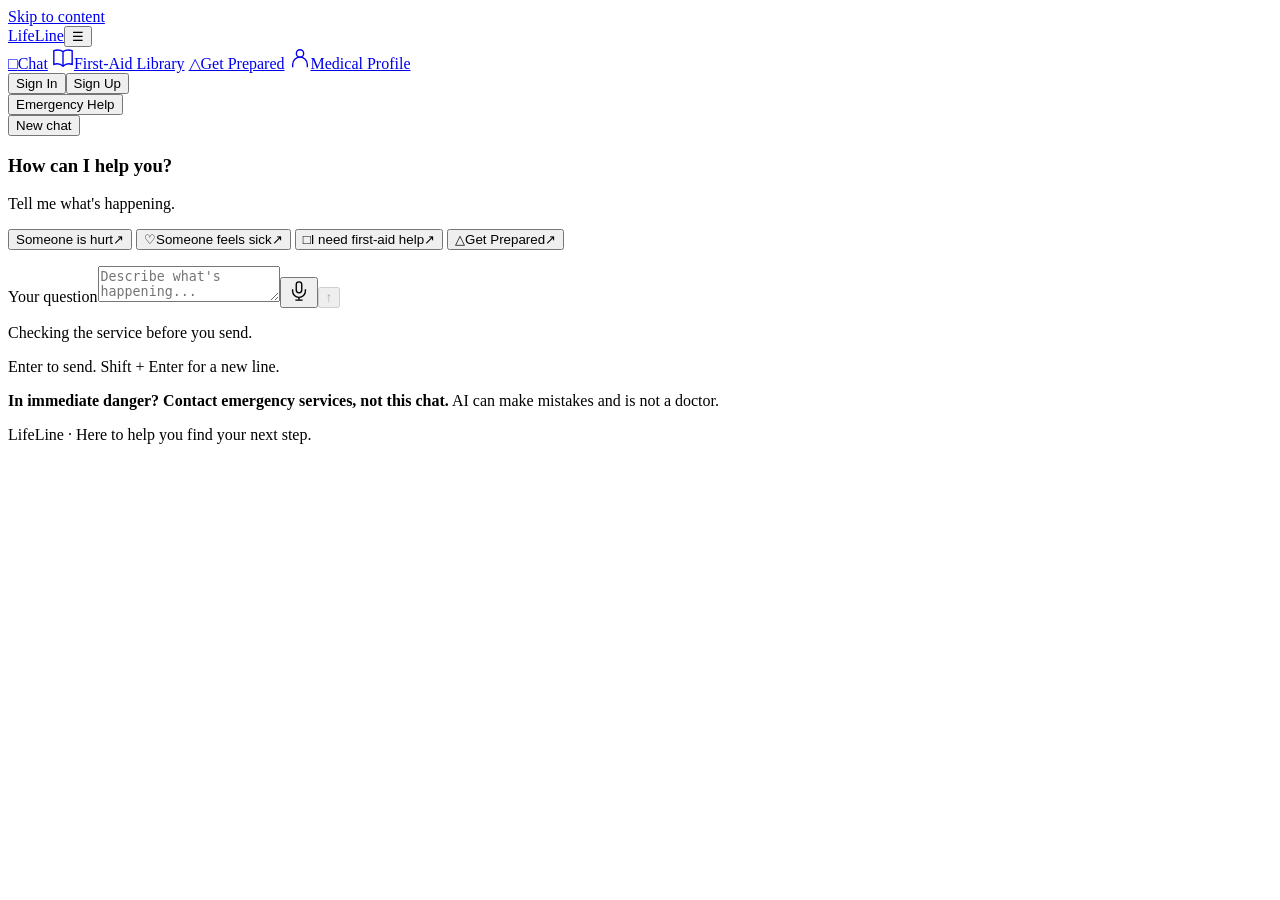
==== commit 43727f60: "Preserve working Dell ExecuTorch classifier and website" ====
--- a/web/index.html
+++ b/web/index.html
@@ -14,9 +14,10 @@
   <script src="/assets/medical-library.js" defer></script>
   <script src="/assets/voice.js" defer></script>
   <script src="/assets/response.js" defer></script>
-  <script src="/assets/attachment.js" defer></script>
   <script src="/assets/app.js" defer></script>
   <script src="/assets/pwa.js" defer></script>
+  <link rel="stylesheet" href="/assets/executorch-demo.css?v=1">
+  <script src="/assets/executorch-demo.js?v=1" defer></script>
 </head>
 <body data-connectivity="unknown">
   <a class="skip-link" href="#main">Skip to content</a>
@@ -59,10 +60,6 @@
               </div>
               <p class="request-status" id="request-status" role="status"></p>
               <div class="error-box" id="request-error" role="alert" hidden><p id="error-detail"></p><button class="text-button" id="retry-question" type="button">Retry question</button></div>
-              <div class="attachment-preview" id="attachment-preview" hidden><span id="attachment-name"></span><button id="attachment-remove" class="text-button" type="button">Remove file</button><p>Local preview only. This file is not sent to or read by the AI. Sending submits only your typed question.</p></div>
-              <p id="attachment-status" class="muted" role="status"></p>
-              <input id="chat-file" type="file" hidden>
-              <button id="attachment-open" class="text-button" type="button" aria-describedby="attachment-status" aria-label="Attach a file (local preview only)">Attach file</button>
               <form id="chat-form"><div class="composer"><label class="sr-only" for="question">Your question</label><textarea id="question" name="question" rows="2" maxlength="2000" placeholder="Describe what's happening..." aria-describedby="composer-help availability-detail"></textarea><button class="voice-button" id="voice-open" type="button" aria-label="Open voice input" aria-haspopup="dialog"><svg aria-hidden="true" viewBox="0 0 24 24" width="22" height="22" fill="none" stroke="currentColor" stroke-width="1.5"><rect x="9" y="2" width="6" height="12" rx="3"/><path d="M5 10v2a7 7 0 0 0 14 0v-2M12 19v3M8 22h8"/></svg></button><button class="send-button" id="send-button" type="submit" aria-label="Send question" disabled><span aria-hidden="true">&#8593;</span></button></div></form>
               <p id="availability-detail" class="availability-detail" role="status">Checking the service before you send.</p>
               <p id="library-summary" class="availability-detail" hidden></p>
@@ -72,58 +69,56 @@
           <p class="safety-note"><strong>In immediate danger? Contact emergency services, not this chat.</strong> AI can make mistakes and is not a doctor.</p>
         </section>
         <section id="screen-library" class="screen" aria-labelledby="library-title" hidden>
-          <div class="section-heading"><h1 id="library-title">First-Aid Library</h1><p>Medical information summaries available offline.</p></div>
-          <p class="feature-notice">In immediate danger, contact emergency services now. Do not wait for this library or AI. These summaries are not complete first-aid protocols and do not replace professional medical care. Phone numbers in the source summaries, including 1-800-222-1222 for poison control, are for the United States; outside the US, use local emergency and poison-control services. Calling requires an available phone connection.</p>
-          <p id="library-status" role="status">Loading local medical information summaries...</p>
+          <div class="section-heading"><h1 id="library-title">Find helpful first-aid information even without internet</h1></div>
+          <p id="library-status" role="status">First-aid library status is unknown.</p>
           <div id="library-browse">
-            <label for="library-search">Search the local library</label><input id="library-search" type="search" placeholder="Search titles or summary keywords" disabled aria-describedby="library-results">
+            <label for="library-search">Search the local library</label><input id="library-search" type="search" placeholder="Search first-aid information" disabled aria-describedby="library-empty">
             <div id="library-categories" class="library-categories" role="group" aria-label="Filter by category"></div>
-            <div id="library-alphabet" class="library-categories" role="group" aria-label="Filter by title initial"></div>
-            <p id="library-results" role="status"></p>
-            <p id="library-empty" role="status" hidden>No matching medical information found.</p>
+            <p id="library-empty" role="status">No completed first-aid articles are available on this device.</p>
             <div id="library-cards" class="library-cards"></div>
           </div>
           <div id="library-detail" hidden><button id="library-back" class="text-button" type="button">Back to library</button><article id="library-article" class="content-card" tabindex="-1"></article></div>
         </section>
         <section id="screen-prepared" class="screen" aria-labelledby="prepared-title" hidden>
-          <div class="section-heading"><h1 id="prepared-title">Get Prepared</h1></div>
+          <div class="section-heading"><span class="eyebrow">PACK WITH A REFERENCE, NOT A GUESS</span><h1 id="prepared-title">Get Prepared</h1><p>A practical supply checklist based on the National Park Service's Ten Essentials. No AI required.</p></div>
+          <div class="feature-notice"><strong>Bundled preparedness library</strong><p>This checklist and source notes are included with this web app, separate from the backend Medical Library and its readiness status. No internet or AI requests are needed for this feature. After offline app setup finishes, this interface and checklist can reopen without the server. AI and emergency calling are not provided by the offline cache.</p></div>
+          <div class="content-card prepared-checklist">
+            <div class="prepared-heading"><h2>Your supply checklist</h2><span id="prepared-count" role="status">0 of 12 packed</span></div>
+            <p id="prepared-summary" role="status">Baseline checklist. No planning choices applied.</p>
+            <p>Quantities not calculated; plan for your group, duration and local conditions.</p>
+            <p class="muted">All categories remain visible. Activity-specific supplies are marked for consideration, not automatically selected or excluded. Checking a box records packing progress, not safety or readiness.</p>
+            <ul id="prepared-items" class="prepared-items" aria-label="Supply categories"></ul>
+            <div class="form-actions"><button id="prepared-save" class="primary-button" type="button">Save progress</button><button id="prepared-clear" class="text-button" type="button">Clear saved progress</button></div>
+            <p class="muted">Privacy: Save progress stores only checked item IDs and the library version on this browser. Planning choices and free text are not saved or sent anywhere. Saved checkmarks restore automatically on reload; this may be a shared device.</p>
+            <p id="prepared-storage-status" role="status">Progress is not saved until you choose Save progress.</p>
+          </div>
           <div class="content-card prepared-planning">
-            <h2>Tell us about your trip</h2>
-            <p class="muted">Describe where you're going, what you'll do, and how long you'll be away. Use fictional details for testing.</p>
-            <div id="prepared-messages" role="log" aria-label="Trip planning conversation" aria-live="polite"></div>
-            <form id="prepared-form" autocomplete="off">
-              <div class="composer"><label class="sr-only" for="prepared-message">Describe your trip</label><textarea id="prepared-message" rows="3" maxlength="2000" placeholder="I'm hiking in a desert for three days..." aria-describedby="prepared-ai-note"></textarea><button id="prepared-send" class="send-button" type="submit" aria-label="Send trip description"><span aria-hidden="true">&#8593;</span></button></div>
-              <p id="prepared-ai-note" class="sr-only" role="status">Trip notes only. AI personalization is not connected.</p>
+            <h2>Your planning context</h2><p class="muted">Optional context only, not personalized advice. Do not enter personal, location-identifying or health information. Choices stay in this page's memory only.</p>
+            <form id="prepared-form" autocomplete="off"><fieldset><legend>Choose an environment <span class="muted">(optional)</span></legend><div class="environments">
+              <label class="environment"><input type="radio" name="environment" value="Desert"><span class="environment-icon" aria-hidden="true">&#9728;</span><strong>Desert</strong><span>Hot days, dry terrain</span></label>
+              <label class="environment"><input type="radio" name="environment" value="Snow"><span class="environment-icon" aria-hidden="true">&#10052;</span><strong>Snow</strong><span>Cold, ice and exposure</span></label>
+              <label class="environment"><input type="radio" name="environment" value="Mountains"><span class="environment-icon" aria-hidden="true">&#9651;</span><strong>Mountains</strong><span>Altitude and remote trails</span></label>
+              <label class="environment"><input type="radio" name="environment" value="Forest"><span class="environment-icon" aria-hidden="true">&#9827;</span><strong>Forest</strong><span>Woodland and wildlife</span></label>
+              <label class="environment"><input type="radio" name="environment" value="Beach"><span class="environment-icon" aria-hidden="true">&#8776;</span><strong>Beach</strong><span>Sun, sand and water</span></label>
+            </div></fieldset>
+              <div class="prepared-fields"><div><label for="prepared-description">Custom environment description <span class="muted">(optional)</span></label><input id="prepared-description" maxlength="200" placeholder="e.g. Open terrain with little shade"></div><div><label for="prepared-activity">Planned activity <span class="muted">(optional)</span></label><input id="prepared-activity" maxlength="120" placeholder="e.g. Walking marked trails"></div><div><label for="prepared-days">Duration in days</label><input id="prepared-days" type="number" min="1" max="365" step="1" value="1" required></div></div>
+              <div class="form-actions"><button class="primary-button" type="submit">Show my checklist</button><button type="button" disabled aria-describedby="prepared-ai-note">Personalize with local AI</button></div>
+              <p id="prepared-ai-note" class="muted">Not connected. Future local ExecuTorch personalization has no configured endpoint. No AI answer is generated; the source-backed checklist above is usable now.</p>
             </form>
           </div>
-          <div class="content-card prepared-checklist">
-            <div class="prepared-heading"><h2>Outdoor essentials</h2><span id="prepared-count" role="status">0 of 9 essentials packed</span></div>
-            <p id="prepared-summary" role="status">A general starting list for outdoor and remote trips.</p>
-            <p class="muted">Plan quantities for your group and conditions. A packed checklist does not guarantee safety.</p>
-            <ul id="prepared-items" class="prepared-items" aria-label="Supply categories"></ul>
-            <details id="prepared-extras"><summary>Activity-specific extras</summary><p class="muted">Consider these for your activity. They are not personalized AI recommendations.</p><ul id="prepared-extra-items" class="prepared-items" aria-label="Activity-specific supplies"></ul><p id="prepared-extra-count" class="muted" role="status"></p></details>
-            <div class="form-actions"><button id="prepared-save" class="primary-button" type="button">Save progress</button><button id="prepared-clear" class="text-button" type="button">Clear saved progress</button></div>
-            <p id="prepared-storage-status" role="status">Progress is not saved until you choose Save progress.</p>
-            <p id="prepared-source-link"></p>
-            <details class="prepared-about" id="prepared-source"><summary>About &amp; Safety</summary>
-              <p id="prepared-source-detail"></p><p id="prepared-source-url"></p>
-              <p>Supply descriptions are paraphrased from the National Park Service's Ten Essentials. The checklist and source notes are bundled locally; the original source link requires internet. This is not a complete list for every activity. Activity-specific items need your judgment. Risky tools and fire supplies are omitted.</p>
-              <p><strong>Plan with a responsible adult or qualified local adviser.</strong> Check local weather, access rules and activity-specific requirements. The first aid category is a supply reminder, not first aid or medical instructions.</p>
-              <p>Save progress stores only checked item IDs and the library version in this browser, including on shared devices. Trip notes and profile information are not included. Saved checkmarks restore on reload.</p>
-            </details>
-          </div>
+          <div class="content-card prepared-source" id="prepared-source"><h2>Source &amp; limits</h2><p id="prepared-source-detail"></p><p id="prepared-source-url"></p><p id="prepared-source-link"></p><p>The checklist and per-item paraphrases are readable here without internet. This is a small NPS-based supply library, not clinical verification or a complete list for every activity. Risky tools and fire supplies are omitted.</p><p><strong>Plan with a responsible adult or qualified local adviser.</strong> Check local weather, access rules and activity-specific requirements. This checklist cannot guarantee preparedness or safety. The first aid category is a supply reminder, not first aid or medical instructions.</p></div>
         </section>
         <section id="screen-profile" class="screen" aria-labelledby="profile-title" hidden>
           <div class="section-heading"><span class="eyebrow">A PLACE FOR THE ESSENTIALS</span><h1 id="profile-title">Medical Profile <span class="demo-badge">FICTIONAL DEMO</span></h1><p>Try a profile with made-up details. Entirely optional.</p></div>
-          <div class="content-card">
+          <div class="content-card"><div class="feature-notice"><strong>Only in this page's memory</strong><p>Do not enter real personal or health information. Nothing here is uploaded, stored on your device, or used in AI answers. Reloading or closing this page clears the profile. This is not a medical record.</p></div>
             <form id="profile-form" autocomplete="off"><div class="profile-grid">
               <div><label for="profile-name">Name</label><input id="profile-name" name="name" maxlength="80" placeholder="e.g. Alex Example"></div>
               <div><label for="profile-age">Age</label><input id="profile-age" name="age" type="number" min="0" max="130" placeholder="e.g. 32"></div>
               <div><label for="profile-allergies">Allergies</label><textarea id="profile-allergies" name="allergies" rows="2" maxlength="500" placeholder="Fictional allergies"></textarea></div>
               <div><label for="profile-medications">Medications</label><textarea id="profile-medications" name="medications" rows="2" maxlength="500" placeholder="Fictional medications"></textarea></div>
               <div><label for="profile-conditions">Conditions</label><textarea id="profile-conditions" name="conditions" rows="2" maxlength="500" placeholder="Fictional conditions"></textarea></div>
-              <div><label for="profile-diseases">Diseases</label><textarea id="profile-diseases" name="diseases" rows="2" maxlength="500" placeholder="Fictional diseases"></textarea></div>
-            </div><div class="form-actions"><button class="primary-button" id="profile-save" type="submit">Keep demo profile</button><button class="text-button" id="profile-edit" type="button" hidden>Edit profile</button><button class="text-button" id="profile-clear" type="button">Remove profile</button></div><p id="profile-summary" class="sr-only" role="status"></p></form>
+              <div><label for="profile-contact">Emergency Contact</label><textarea id="profile-contact" name="contact" rows="2" maxlength="200" placeholder="A made-up name and number"></textarea></div>
+            </div><div class="form-actions"><button class="primary-button" id="profile-save" type="submit">Keep demo profile</button><button class="text-button" id="profile-edit" type="button" hidden>Edit profile</button><button class="text-button" id="profile-clear" type="button">Remove profile</button></div><p id="profile-summary" class="muted" role="status">No profile kept. Use fictional details only.</p></form>
           </div>
         </section>
       </main>
@@ -132,7 +127,7 @@
   </div>
   <dialog id="emergency-dialog" aria-labelledby="emergency-title" aria-describedby="emergency-description"><div class="dialog-top"><h2 id="emergency-title">Get emergency help</h2><button id="emergency-close" class="close-button" type="button" aria-label="Close emergency help">&times;</button></div><p id="emergency-description">If someone is in immediate danger, contact emergency services now. Do not wait for an AI response.</p><a class="call-button" href="tel:911">Call 911 (United States)</a><p><strong>Calling requires a working phone or supported calling app and available communication service.</strong> This link only opens your dialer. You must place the call yourself.</p><p>Outside the US, use your local emergency number. LifeLine does not place calls automatically, contact responders, or share your location. Offline AI does not provide a phone connection.</p><button id="emergency-library" class="primary-button" type="button">Open First-Aid Library</button></dialog>
   <dialog id="status-dialog" aria-labelledby="status-title"><div class="dialog-top"><h2 id="status-title">Connection &amp; readiness</h2><button id="status-close" class="close-button" type="button" aria-label="Close connection details">&times;</button></div><p id="status-explanation">Waiting for backend status.</p><dl class="resource-list"><div><dt>Local AI</dt><dd id="local-state">Not verified</dd></div><div><dt>Model</dt><dd id="model-name">Not verified</dd></div><div><dt>Medical Library</dt><dd id="references-state">Not verified</dd></div></dl><strong id="offline-label">Offline readiness unverified</strong><p>Internet access cannot currently be confirmed. Local AI and medical references are checked separately. AI availability does not mean emergency communication is available.</p><button id="refresh-status" class="text-button" type="button">Refresh status</button></dialog>
-  <dialog id="voice-dialog" aria-labelledby="voice-title" aria-describedby="voice-status"><div class="dialog-top"><h2 id="voice-title">Voice input</h2><button id="voice-close" class="close-button" type="button" aria-label="Close voice input">&times;</button></div><p id="voice-status" role="status">Offline voice input is not ready yet.</p><p id="voice-permission">Microphone access has not been requested. You can still type your question.</p><div class="form-actions"><button id="voice-start" class="primary-button" type="button" disabled>Start recording</button><button id="voice-stop" class="primary-button" type="button" hidden>Stop recording</button><button id="voice-cancel" class="text-button" type="button" hidden>Cancel recording</button></div><div id="voice-review" hidden><h3>Your transcript</h3><p id="voice-transcript"></p><button id="voice-insert" class="primary-button" type="button">Insert into chat</button></div><p class="muted">A local speech engine and transcription connection are not installed yet. When connected, stopping inserts text into your draft for editing, never sends it. Audio is held in memory only and is never permanently stored by this interface.</p></dialog>
+  <dialog id="voice-dialog" aria-labelledby="voice-title" aria-describedby="voice-status"><div class="dialog-top"><h2 id="voice-title">Voice input</h2><button id="voice-close" class="close-button" type="button" aria-label="Close voice input">&times;</button></div><p id="voice-status" role="status">Offline voice input is not ready yet.</p><p id="voice-permission">Microphone access has not been requested. You can still type your question.</p><div class="form-actions"><button id="voice-start" class="primary-button" type="button" disabled>Start recording</button><button id="voice-stop" class="primary-button" type="button" hidden>Stop recording</button><button id="voice-cancel" class="text-button" type="button" hidden>Cancel recording</button></div><div id="voice-review" hidden><h3>Review your transcript</h3><p id="voice-transcript"></p><button id="voice-insert" class="primary-button" type="button">Insert into chat</button></div><p class="muted">Audio stays in memory and is discarded after use. Nothing is sent automatically.</p></dialog>
   <dialog id="account-dialog" aria-labelledby="account-title" aria-describedby="account-description">
     <div class="dialog-top"><h2 id="account-title">Sign In</h2><button id="account-close" class="close-button" type="button" aria-label="Close account form">&times;</button></div>
     <p id="account-description"><span class="demo-badge">DEMO ONLY</span> Use made-up details, never a real password. No account is created and nothing is sent or saved. You can use LifeLine without signing in.</p>
